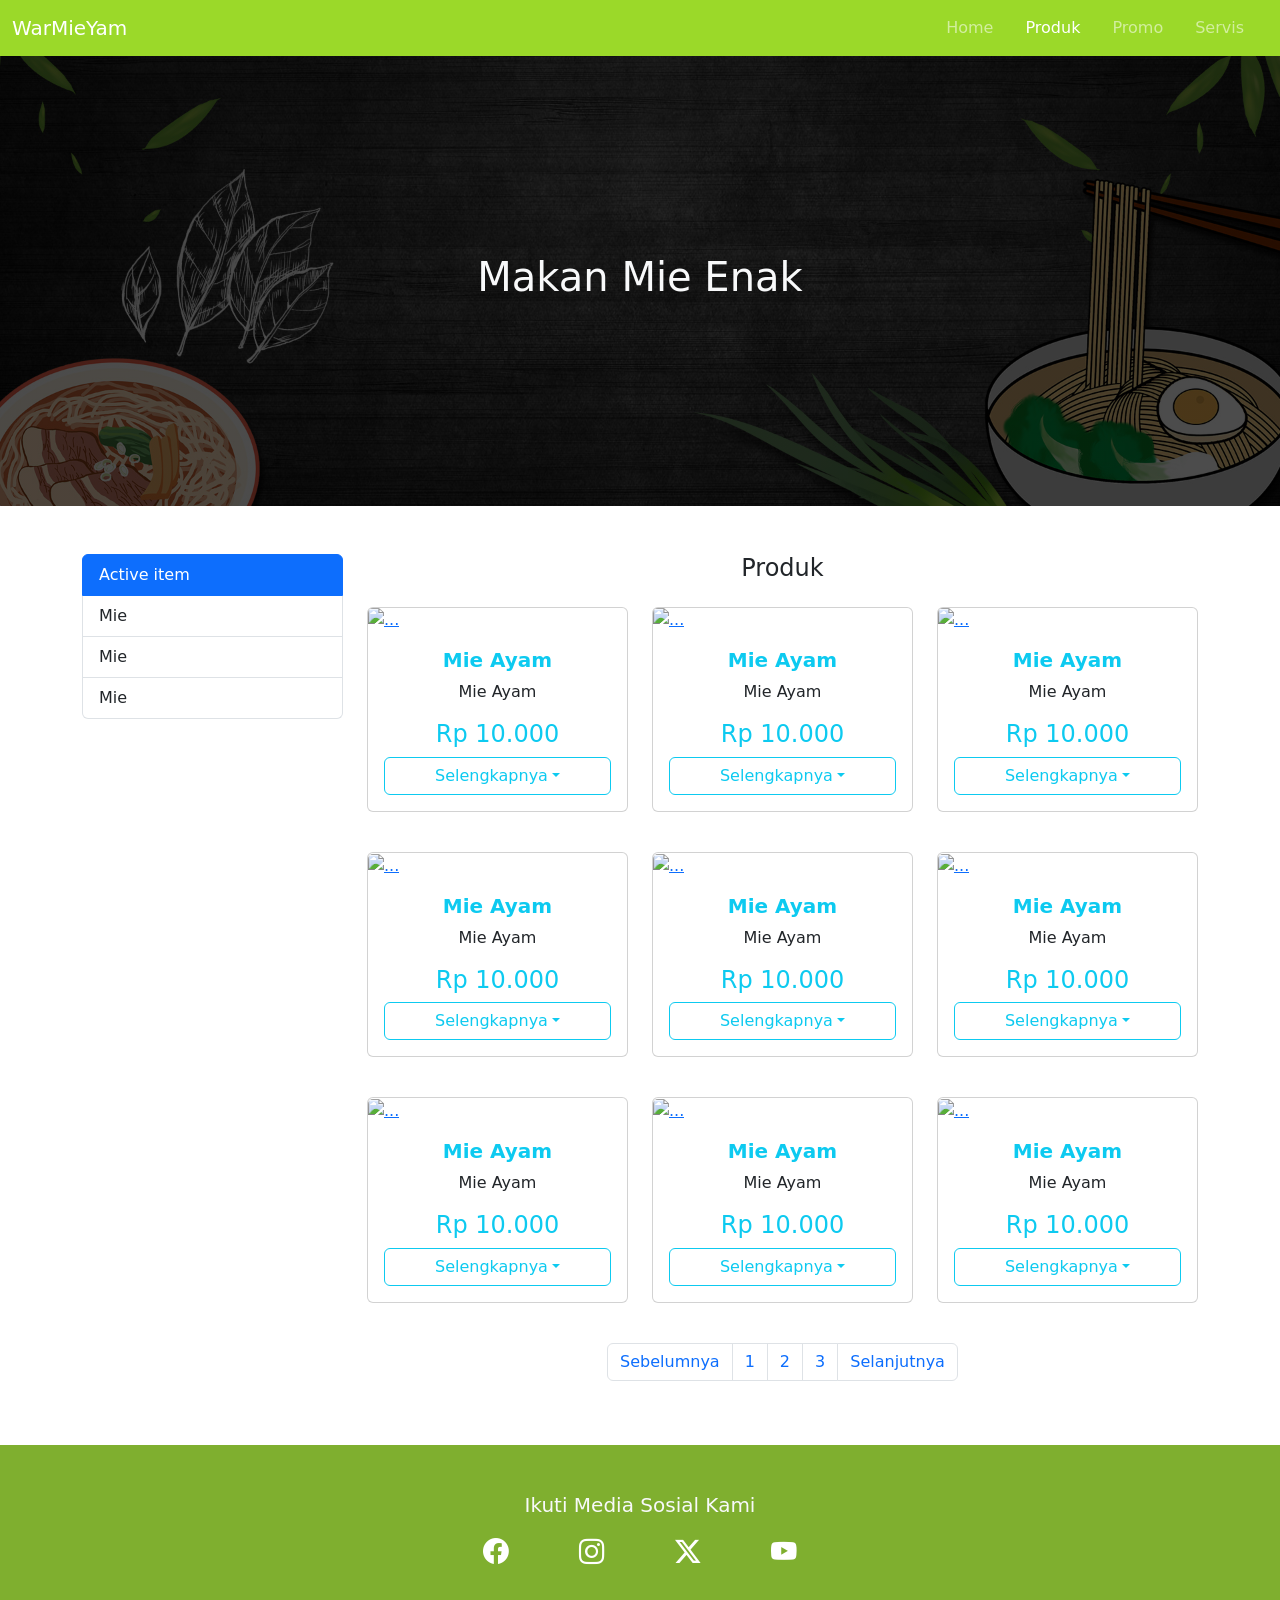
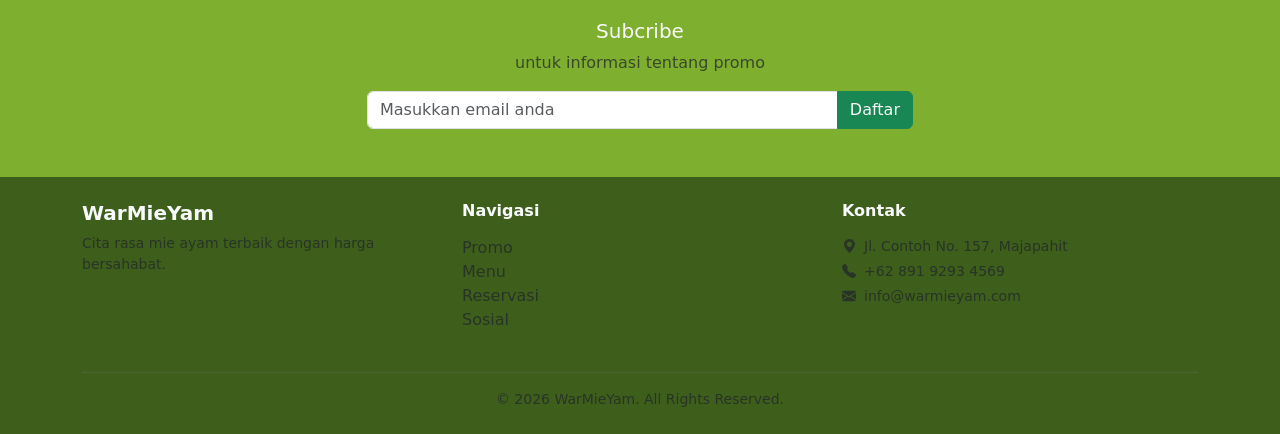
==== produk.html @ fe0b03be "Add files via upload" ====
<!doctype html>
<html lang="en">

<head>
  <meta charset="utf-8">
  <meta name="viewport" content="width=device-width, initial-scale=1">
  <title>WarMieYam</title>
  <link href="https://cdn.jsdelivr.net/npm/bootstrap@5.3.8/dist/css/bootstrap.min.css" rel="stylesheet"
    integrity="sha384-sRIl4kxILFvY47J16cr9ZwB07vP4J8+LH7qKQnuqkuIAvNWLzeN8tE5YBujZqJLB" crossorigin="anonymous">
  <link rel="stylesheet" type="text/css" href="bann.css">
  <link rel="stylesheet" href="https://cdn.jsdelivr.net/npm/bootstrap-icons@1.13.1/font/bootstrap-icons.min.css">
</head>

<body>


<!--Nav Bar-->
  <nav class="navbar navbar-expand-lg" style="background-color: hwb(81 16% 15%)
    ;" data-bs-theme="dark">
    <div class="container-fluid">
      <button class="navbar-toggler" type="button" data-bs-toggle="collapse" data-bs-target="#navbarNavDropdown"
        aria-controls="navbarNavDropdown" aria-expanded="false" aria-label="Toggle navigation">
        <span class="navbar-toggler-icon"></span>
      </button>
      <div class="collapse navbar-collapse" id="navbarNav">
        <a class="navbar-brand me-auto" href="#">WarMieYam</a>
        <ul class="navbar-nav">
          <li class="nav-item me-3">
            <a class="nav-link" href="index.html">Home</a>
          </li>
          <li class="nav-item me-3">
            <a class="nav-link active" aria-current="page" href="#">Produk</a>
          </li>
          <li class="nav-item me-3">
            <a class="nav-link" href="#">Promo</a>
          </li>
          <li class="nav-item me-3">
            <a class="nav-link" href="#">Servis</a>
          </li>
        </ul>
      </div>
    </div>
  </nav>
  <!--Nav bar-->

  <!--Banner-->
  <div class="container-fluid prod-banner align-items-center d-flex justify-content-center">
    <div class="container">
      <h1 class="text-light text-center md-2">Makan Mie Enak</h1>
      <div class="col-md-8 offset-md-2">
      </div>
    </div>
  </div>
  <!--Banner-->

  <!--Katalog-->
  <div class="container-fluid py-5">
    <div class="container">
      <div class="row">
        <!--Kategori-->
        <div class="col-md-4 col-lg-3 mb-5">
          <ul class="list-group">
            <li class="list-group-item active">Active item</li>
            <li class="list-group-item">Mie</li>
            <li class="list-group-item">Mie</li>
            <li class="list-group-item">Mie</li>
          </ul>
        </div>
        <!--Kategori-->

        <!--Menu manak-->
        <div class="col-md-8 col-lg-9">
          <h4 class="text-center mb-4">Produk</h4>
          <div class="row g-4">

            <!--Katalog-->
            <div class="col-sm-6 col-lg-4 mb-3">
              <div class="card">
                <a href="https://o-cdf.oramiland.com/unsafe/cnc-magazine.oramiland.com/parenting/original_images/resep_mie_ayam_rumahan_praktis_dan_enak_2.jpg"
                  data-lightbox="Mie Ayam" data-title="Mie Ayam">
                  <img src="https://o-cdf.oramiland.com/unsafe/cnc-magazine.oramiland.com/parenting/original_images/resep_mie_ayam_rumahan_praktis_dan_enak_2.jpg" class="card-img-top"
                    alt="...">
                </a>
                <div class="card-body">
                  <h5 class="card-title text-center text-info"><strong>Mie Ayam</strong></h5>
                  <p class="card-text text-center">Mie Ayam</p>
                  <h4 class="text-center text-info">Rp 10.000</h4>

                  <div class="dropdown text-center">
                    <button class="btn btn-outline-info dropdown-toggle w-100" type="button" data-bs-toggle="dropdown"
                      aria-expanded="false">
                      Selengkapnya</button>
                    <ul class="dropdown-menu">
                      <li>
                        <a class="dropdown-item" href="#detail.html">Lihat</a>
                      </li>
                      <li>
                        <a class="dropdown-item" href="#">Beli</a>
                      </li>
                    </ul>
                  </div>
                </div>
              </div>
            </div>

            <div class="col-sm-6 col-lg-4 mb-3">
              <div class="card">
                <a href="https://o-cdf.oramiland.com/unsafe/cnc-magazine.oramiland.com/parenting/original_images/resep_mie_ayam_rumahan_praktis_dan_enak_2.jpg"
                  data-lightbox="Mie Ayam" data-title="Mie Ayam">
                  <img src="https://o-cdf.oramiland.com/unsafe/cnc-magazine.oramiland.com/parenting/original_images/resep_mie_ayam_rumahan_praktis_dan_enak_2.jpg" class="card-img-top"
                    alt="...">
                </a>
                <div class="card-body">
                  <h5 class="card-title text-center text-info"><strong>Mie Ayam</strong></h5>
                  <p class="card-text text-center">Mie Ayam</p>
                  <h4 class="text-center text-info">Rp 10.000</h4>

                  <div class="dropdown text-center">
                    <button class="btn btn-outline-info dropdown-toggle w-100" type="button" data-bs-toggle="dropdown"
                      aria-expanded="false">
                      Selengkapnya</button>
                    <ul class="dropdown-menu">
                      <li>
                        <a class="dropdown-item" href="#detail.html">Lihat</a>
                      </li>
                      <li>
                        <a class="dropdown-item" href="#">Beli</a>
                      </li>
                    </ul>
                  </div>
                </div>
              </div>
            </div>

            <div class="col-sm-6 col-lg-4 mb-3">
              <div class="card">
                <a href="https://o-cdf.oramiland.com/unsafe/cnc-magazine.oramiland.com/parenting/original_images/resep_mie_ayam_rumahan_praktis_dan_enak_2.jpg"
                  data-lightbox="Mie Ayam" data-title="Mie Ayam">
                  <img src="https://o-cdf.oramiland.com/unsafe/cnc-magazine.oramiland.com/parenting/original_images/resep_mie_ayam_rumahan_praktis_dan_enak_2.jpg" class="card-img-top"
                    alt="...">
                </a>
                <div class="card-body">
                  <h5 class="card-title text-center text-info"><strong>Mie Ayam</strong></h5>
                  <p class="card-text text-center">Mie Ayam</p>
                  <h4 class="text-center text-info">Rp 10.000</h4>

                  <div class="dropdown text-center">
                    <button class="btn btn-outline-info dropdown-toggle w-100" type="button" data-bs-toggle="dropdown"
                      aria-expanded="false">
                      Selengkapnya</button>
                    <ul class="dropdown-menu">
                      <li>
                        <a class="dropdown-item" href="#detail.html">Lihat</a>
                      </li>
                      <li>
                        <a class="dropdown-item" href="#">Beli</a>
                      </li>
                    </ul>
                  </div>
                </div>
              </div>
            </div>

            <div class="col-sm-6 col-lg-4 mb-3">
              <div class="card">
                <a href="https://o-cdf.oramiland.com/unsafe/cnc-magazine.oramiland.com/parenting/original_images/resep_mie_ayam_rumahan_praktis_dan_enak_2.jpg"
                  data-lightbox="Mie Ayam" data-title="Mie Ayam">
                  <img src="https://o-cdf.oramiland.com/unsafe/cnc-magazine.oramiland.com/parenting/original_images/resep_mie_ayam_rumahan_praktis_dan_enak_2.jpg" class="card-img-top"
                    alt="...">
                </a>
                <div class="card-body">
                  <h5 class="card-title text-center text-info"><strong>Mie Ayam</strong></h5>
                  <p class="card-text text-center">Mie Ayam</p>
                  <h4 class="text-center text-info">Rp 10.000</h4>

                  <div class="dropdown text-center">
                    <button class="btn btn-outline-info dropdown-toggle w-100" type="button" data-bs-toggle="dropdown"
                      aria-expanded="false">
                      Selengkapnya</button>
                    <ul class="dropdown-menu">
                      <li>
                        <a class="dropdown-item" href="#detail.html">Lihat</a>
                      </li>
                      <li>
                        <a class="dropdown-item" href="#">Beli</a>
                      </li>
                    </ul>
                  </div>
                </div>
              </div>
            </div>

            <div class="col-sm-6 col-lg-4 mb-3">
              <div class="card">
                <a href="https://o-cdf.oramiland.com/unsafe/cnc-magazine.oramiland.com/parenting/original_images/resep_mie_ayam_rumahan_praktis_dan_enak_2.jpg"
                  data-lightbox="Mie Ayam" data-title="Mie Ayam">
                  <img src="https://o-cdf.oramiland.com/unsafe/cnc-magazine.oramiland.com/parenting/original_images/resep_mie_ayam_rumahan_praktis_dan_enak_2.jpg" class="card-img-top"
                    alt="...">
                </a>
                <div class="card-body">
                  <h5 class="card-title text-center text-info"><strong>Mie Ayam</strong></h5>
                  <p class="card-text text-center">Mie Ayam</p>
                  <h4 class="text-center text-info">Rp 10.000</h4>

                  <div class="dropdown text-center">
                    <button class="btn btn-outline-info dropdown-toggle w-100" type="button" data-bs-toggle="dropdown"
                      aria-expanded="false">
                      Selengkapnya</button>
                    <ul class="dropdown-menu">
                      <li>
                        <a class="dropdown-item" href="#detail.html">Lihat</a>
                      </li>
                      <li>
                        <a class="dropdown-item" href="#">Beli</a>
                      </li>
                    </ul>
                  </div>
                </div>
              </div>
            </div>

            <div class="col-sm-6 col-lg-4 mb-3">
              <div class="card">
                <a href="https://o-cdf.oramiland.com/unsafe/cnc-magazine.oramiland.com/parenting/original_images/resep_mie_ayam_rumahan_praktis_dan_enak_2.jpg"
                  data-lightbox="Mie Ayam" data-title="Mie Ayam">
                  <img src="https://o-cdf.oramiland.com/unsafe/cnc-magazine.oramiland.com/parenting/original_images/resep_mie_ayam_rumahan_praktis_dan_enak_2.jpg" class="card-img-top"
                    alt="...">
                </a>
                <div class="card-body">
                  <h5 class="card-title text-center text-info"><strong>Mie Ayam</strong></h5>
                  <p class="card-text text-center">Mie Ayam</p>
                  <h4 class="text-center text-info">Rp 10.000</h4>

                  <div class="dropdown text-center">
                    <button class="btn btn-outline-info dropdown-toggle w-100" type="button" data-bs-toggle="dropdown"
                      aria-expanded="false">
                      Selengkapnya</button>
                    <ul class="dropdown-menu">
                      <li>
                        <a class="dropdown-item" href="#detail.html">Lihat</a>
                      </li>
                      <li>
                        <a class="dropdown-item" href="#">Beli</a>
                      </li>
                    </ul>
                  </div>
                </div>
              </div>
            </div>

            <div class="col-sm-6 col-lg-4 mb-3">
              <div class="card">
                <a href="https://o-cdf.oramiland.com/unsafe/cnc-magazine.oramiland.com/parenting/original_images/resep_mie_ayam_rumahan_praktis_dan_enak_2.jpg"
                  data-lightbox="Mie Ayam" data-title="Mie Ayam">
                  <img src="https://o-cdf.oramiland.com/unsafe/cnc-magazine.oramiland.com/parenting/original_images/resep_mie_ayam_rumahan_praktis_dan_enak_2.jpg" class="card-img-top"
                    alt="...">
                </a>
                <div class="card-body">
                  <h5 class="card-title text-center text-info"><strong>Mie Ayam</strong></h5>
                  <p class="card-text text-center">Mie Ayam</p>
                  <h4 class="text-center text-info">Rp 10.000</h4>

                  <div class="dropdown text-center">
                    <button class="btn btn-outline-info dropdown-toggle w-100" type="button" data-bs-toggle="dropdown"
                      aria-expanded="false">
                      Selengkapnya</button>
                    <ul class="dropdown-menu">
                      <li>
                        <a class="dropdown-item" href="#detail.html">Lihat</a>
                      </li>
                      <li>
                        <a class="dropdown-item" href="#">Beli</a>
                      </li>
                    </ul>
                  </div>
                </div>
              </div>
            </div>

            <div class="col-sm-6 col-lg-4 mb-3">
              <div class="card">
                <a href="https://o-cdf.oramiland.com/unsafe/cnc-magazine.oramiland.com/parenting/original_images/resep_mie_ayam_rumahan_praktis_dan_enak_2.jpg"
                  data-lightbox="Mie Ayam" data-title="Mie Ayam">
                  <img src="https://o-cdf.oramiland.com/unsafe/cnc-magazine.oramiland.com/parenting/original_images/resep_mie_ayam_rumahan_praktis_dan_enak_2.jpg" class="card-img-top"
                    alt="...">
                </a>
                <div class="card-body">
                  <h5 class="card-title text-center text-info"><strong>Mie Ayam</strong></h5>
                  <p class="card-text text-center">Mie Ayam</p>
                  <h4 class="text-center text-info">Rp 10.000</h4>

                  <div class="dropdown text-center">
                    <button class="btn btn-outline-info dropdown-toggle w-100" type="button" data-bs-toggle="dropdown"
                      aria-expanded="false">
                      Selengkapnya</button>
                    <ul class="dropdown-menu">
                      <li>
                        <a class="dropdown-item" href="#detail.html">Lihat</a>
                      </li>
                      <li>
                        <a class="dropdown-item" href="#">Beli</a>
                      </li>
                    </ul>
                  </div>
                </div>
              </div>
            </div>

            <div class="col-sm-6 col-lg-4 mb-3">
              <div class="card">
                <a href="https://o-cdf.oramiland.com/unsafe/cnc-magazine.oramiland.com/parenting/original_images/resep_mie_ayam_rumahan_praktis_dan_enak_2.jpg"
                  data-lightbox="Mie Ayam" data-title="Mie Ayam">
                  <img src="https://o-cdf.oramiland.com/unsafe/cnc-magazine.oramiland.com/parenting/original_images/resep_mie_ayam_rumahan_praktis_dan_enak_2.jpg" class="card-img-top"
                    alt="...">
                </a>
                <div class="card-body">
                  <h5 class="card-title text-center text-info"><strong>Mie Ayam</strong></h5>
                  <p class="card-text text-center">Mie Ayam</p>
                  <h4 class="text-center text-info">Rp 10.000</h4>

                  <div class="dropdown text-center">
                    <button class="btn btn-outline-info dropdown-toggle w-100" type="button" data-bs-toggle="dropdown"
                      aria-expanded="false">
                      Selengkapnya</button>
                    <ul class="dropdown-menu">
                      <li>
                        <a class="dropdown-item" href="#detail.html">Lihat</a>
                      </li>
                      <li>
                        <a class="dropdown-item" href="#">Beli</a>
                      </li>
                    </ul>
                  </div>
                </div>
              </div>
            </div>

          </div>


          <!--Katalog-->

          <!-- pagination -->
          <nav>
            <ul class="pagination text-center justify-content-center mt-4">
              <li class="page-item">
                <a href="#" class="page-link">Sebelumnya</a>
              </li>
              <li class="page-item"><a href="#" class="page-link">1</a></li>
              <li class="page-item"><a href="#" class="page-link">2</a></li>
              <li class="page-item"><a href="#" class="page-link">3</a></li>
              <li class="page-item">
                <a href="#" class="page-link">Selanjutnya</a>
              </li>
            </ul>
          </nav>

        </div>
        <!--Menu manak-->
      </div>
    </div>
  </div>
  <!--Katalog-->

  <!--Subcribe-->
  <div class="container-fluid py-5 footer" style="background-color:#7FAF2F;">
    <div class="container">
      <h5 class="text-center text-light mb-3">Ikuti Media Sosial Kami</h5>

      <div class="d-flex justify-content-center mb-5" style="gap: 70px;">
        <a href="#" class="social-icon">
          <i class="bi bi-facebook"></i>
        </a>
        <a href="#" class="social-icon">
          <i class="bi bi-instagram"></i>
        </a>
        <a href="#" class="social-icon">
          <i class="bi bi-twitter-x"></i>
        </a>
        <a href="#" class="social-icon">
          <i class="bi bi-youtube"></i>
        </a>
      </div>

      <h5 class="text-center text-light">Subcribe</h5>
      <p class="text-center text-muted mb-3">untuk informasi tentang promo</p>

      <div class="row justify-content-center">
        <div class="col-md-6">
          <div class="input-group">
            <input type="email" class="form-control" placeholder="Masukkan email anda">
            <button class="btn btn-success text-light">Daftar</button>
          </div>
        </div>
      </div>
    </div>
  </div>
  <!--Subcribe-->

  <!--kaki-->
  <footer class="text-light py-4" style="background-color: #3E5F1C;">
    <div class="container">

      <div class="row text-center text-md-start">

        <div class="col-md-4 mb-3 mb-md-0">
          <h5 class="fw-bolder">WarMieYam</h5>
          <p class="text-muted small">Cita rasa mie ayam terbaik dengan harga bersahabat.</p>
        </div>

        <div class="col-md-4 mb-3 mb-md-0">
          <h6 class="fw-bold mb-3">Navigasi</h6>
          <ul class="list-unstyled">
            <li><a class="text-muted text-decoration-none" href="#">Promo</a></li>
            <li><a class="text-muted text-decoration-none" href="#">Menu</a></li>
            <li><a class="text-muted text-decoration-none" href="#">Reservasi</a></li>
            <li><a class="text-muted text-decoration-none" href="#">Sosial</a></li>
          </ul>
        </div>

        <div class="col-md-4">
          <h6 class="fw-bold mb-3">Kontak</h6>
          <ul class="list-unstyled text-muted small">
            <li class="mb-1"><i class="bi bi-geo-alt-fill me-2"></i>Jl. Contoh No. 157, Majapahit</li>
            <li class="mb-1"><i class="bi bi-telephone-fill me-2"></i>+62 891 9293 4569</li>
            <li><i class="bi bi-envelope-fill me-2"></i>info@warmieyam.com</li>
          </ul>
        </div>
      </div>

      <hr class="border-secondary mt-4 mb-3">
      <p class="text-center text-muted small mb-0">
        &copy; 2026 WarMieYam. All Rights Reserved.
      </p>

    </div>
  </footer>
  <!--kaki-->

  <script src="https://cdn.jsdelivr.net/npm/bootstrap@5.3.8/dist/js/bootstrap.bundle.min.js"
    integrity="sha384-FKyoEForCGlyvwx9Hj09JcYn3nv7wiPVlz7YYwJrWVcXK/BmnVDxM+D2scQbITxI"
    crossorigin="anonymous"></script>
</body>


</html>
---- bann.css ----
.banner {
    height: 100vh;
    background: linear-gradient(rgba(0,0,0,0.4), rgba(0,0,0,0.4)), url(noodle\ top\ view\ minimalist\ woodgrain_1040726.jpg);
    background-size: cover;
    background-position: center;
}

.icon-layan {
    width: 90px;
    height: 90px;
    border: solid #fff 3px;
    border-radius: 50%;
    color: #ffff;
}

.hovered-card {
    transition: .3s;
}

.hovered-card:hover {
    transform: scale(1.07);
}

.testimony {
    background-color: #4F6F1F !important;
}

.testimony-card {
    background: rgba(255, 255, 255, 0.07) !important;
    border: 1px solid rgba(255, 255, 255, 0.15) !important;
    border-radius: 16px;
    padding: 28px;
    transition: .3s;
    height: 100%;
}

.testimony-card:hover {
    transform: translateY(-6px);
    background: rgba(255, 255, 255, 0.13);
    border-color: rgba(255, 255, 255, 0.3);
}

.testimony-card.quote-icon {
    font-size: 2rem;
    color: rgba(255, 255, 255, 0.3);
    line-height: 1;
    margin-bottom: 10px;
}

.testimony-card h5 {
    font-size: 1rem;
    font-weight: 700;
    color: #fff;
    margin-bottom: 4px;
}

.testimony-card .author {
    font-size: 0.8rem;
    color: rgba(255, 255, 255, 0.534);
    margin-bottom: 12px;
}

.testimony-card p {
    font-size: 0.88rem;
    color:rgba(255, 255, 255, 0.8);
    line-height: 1.6;
    margin-bottom: 0;
}

.testimony-card .stars {
    color: #FFC107;
    font-size: 0.85rem;
    margin-bottom: 12px;
}

.footer {
    background-color: #38335c;
}

.footer .social-icon {
    font-size: 1.6rem;
    color: #fff;
    transition: .3s;
}

.footer .social-icon:hover {
    color: #41ff7a;
}

.prod-banner{
    height: 50vh;
    background: linear-gradient(rgba(0,0,0,0.7), rgba(0,0,0,0.7)), url(noodle\ top\ view\ minimalist\ woodgrain_1040726.jpg);
    background-size: cover;
    background-position: center;
}
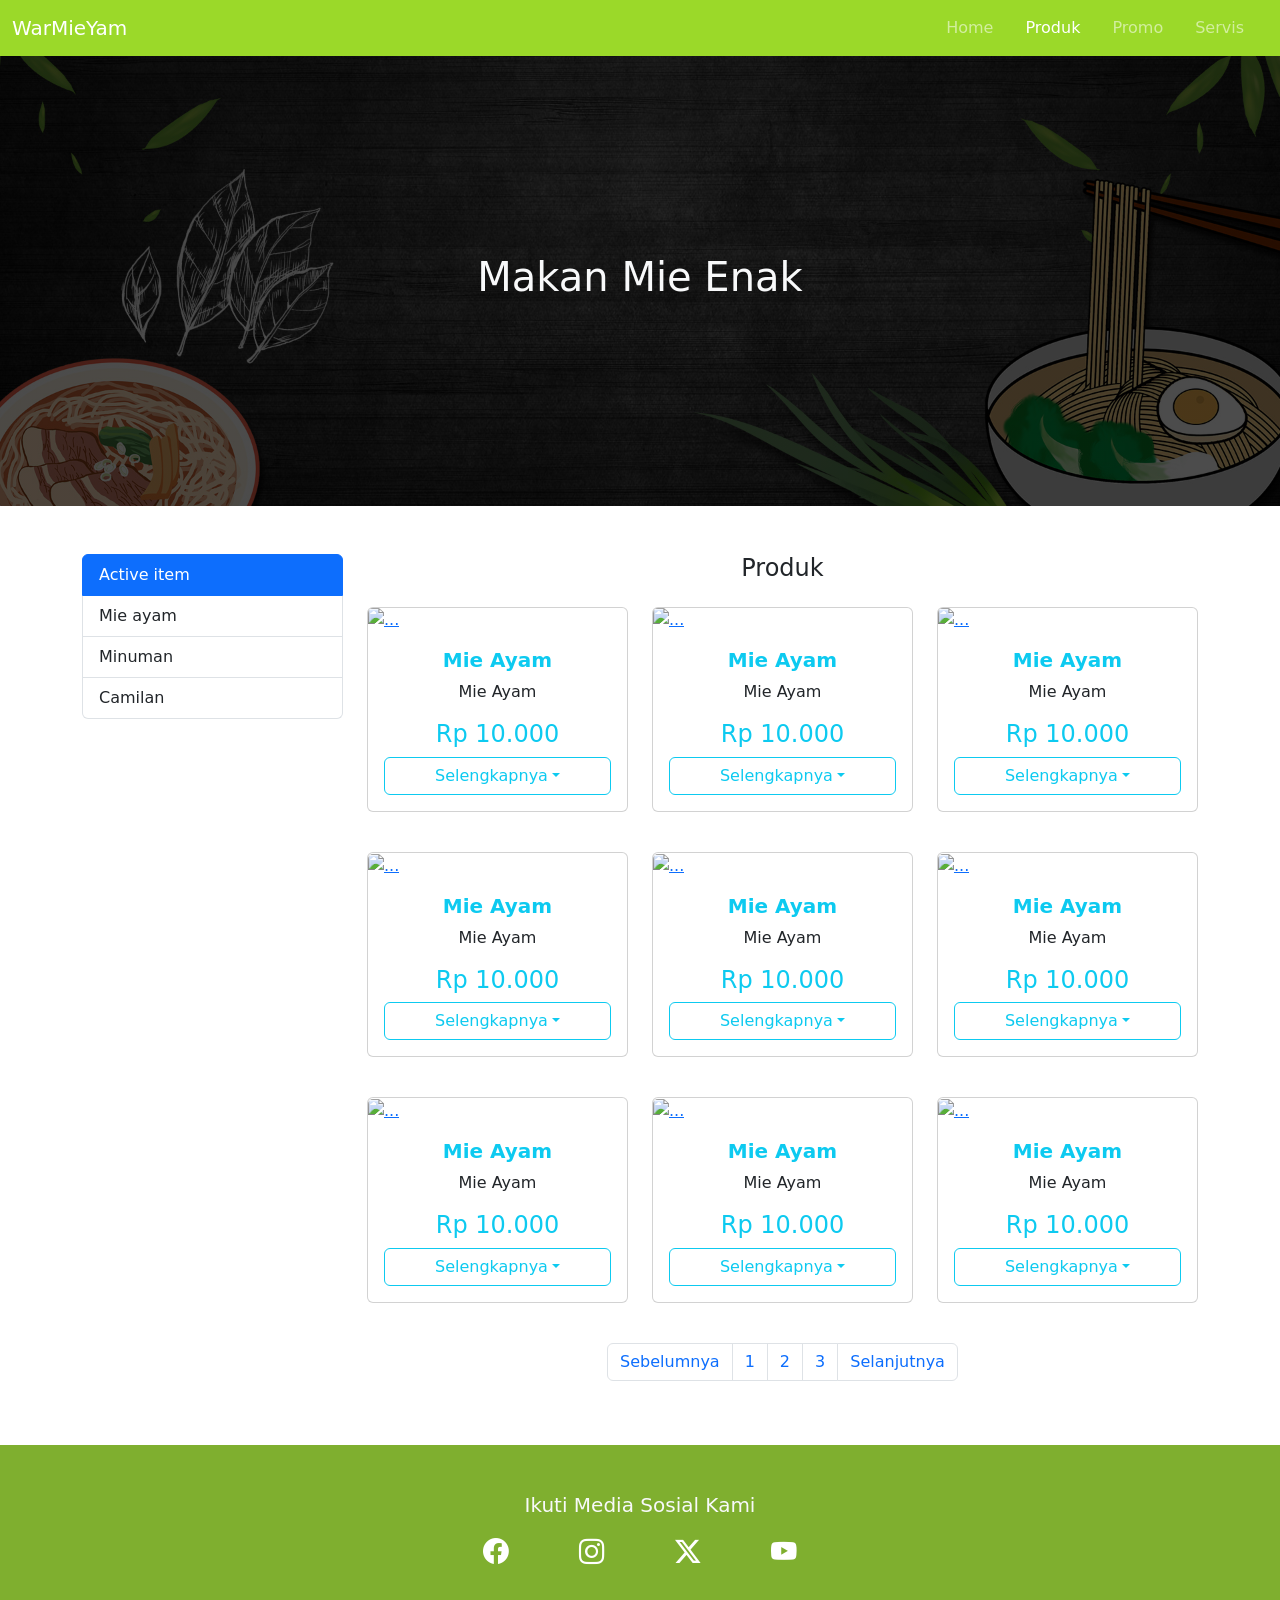
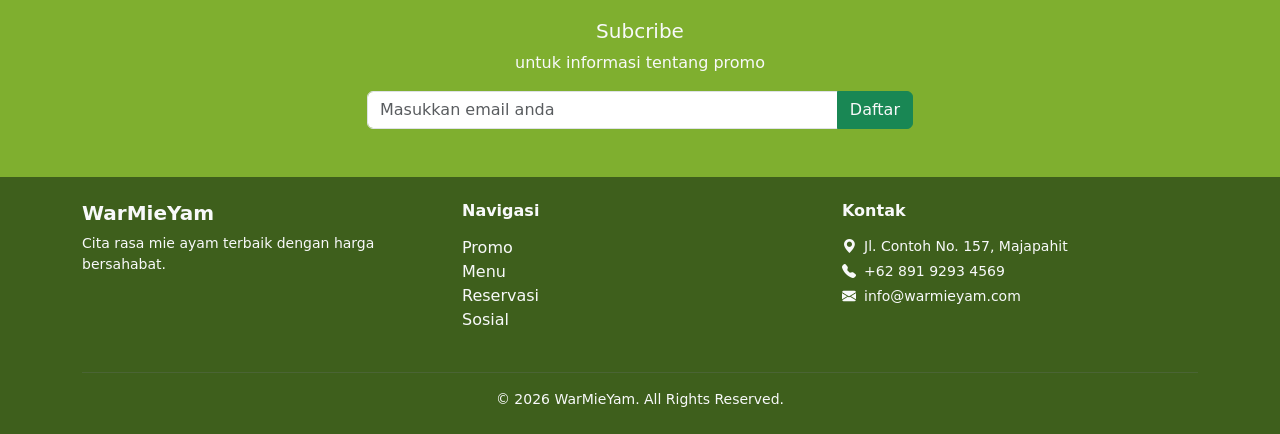
==== commit f05d0a9f: "Add files via upload" ====
--- a/produk.html
+++ b/produk.html
@@ -9,6 +9,8 @@
     integrity="sha384-sRIl4kxILFvY47J16cr9ZwB07vP4J8+LH7qKQnuqkuIAvNWLzeN8tE5YBujZqJLB" crossorigin="anonymous">
   <link rel="stylesheet" type="text/css" href="bann.css">
   <link rel="stylesheet" href="https://cdn.jsdelivr.net/npm/bootstrap-icons@1.13.1/font/bootstrap-icons.min.css">
+  <link href="https://cdn.jsdelivr.net/npm/lightbox2@2.11.4/dist/css/lightbox.min.css" rel="stylesheet">
+ <script src="https://cdn.jsdelivr.net/npm/lightbox2@2.11.4/dist/js/lightbox-plus-jquery.min.js"></script>
 </head>
 
 <body>
@@ -61,9 +63,9 @@
         <div class="col-md-4 col-lg-3 mb-5">
           <ul class="list-group">
             <li class="list-group-item active">Active item</li>
-            <li class="list-group-item">Mie</li>
-            <li class="list-group-item">Mie</li>
-            <li class="list-group-item">Mie</li>
+            <li class="list-group-item">Mie ayam</li>
+            <li class="list-group-item">Minuman</li>
+            <li class="list-group-item">Camilan</li>
           </ul>
         </div>
         <!--Kategori-->
@@ -383,7 +385,7 @@
       </div>
 
       <h5 class="text-center text-light">Subcribe</h5>
-      <p class="text-center text-muted mb-3">untuk informasi tentang promo</p>
+      <p class="text-center text-light mb-3">untuk informasi tentang promo</p>
 
       <div class="row justify-content-center">
         <div class="col-md-6">
@@ -405,22 +407,22 @@
 
         <div class="col-md-4 mb-3 mb-md-0">
           <h5 class="fw-bolder">WarMieYam</h5>
-          <p class="text-muted small">Cita rasa mie ayam terbaik dengan harga bersahabat.</p>
+          <p class="text-light small">Cita rasa mie ayam terbaik dengan harga bersahabat.</p>
         </div>
 
         <div class="col-md-4 mb-3 mb-md-0">
           <h6 class="fw-bold mb-3">Navigasi</h6>
           <ul class="list-unstyled">
-            <li><a class="text-muted text-decoration-none" href="#">Promo</a></li>
-            <li><a class="text-muted text-decoration-none" href="#">Menu</a></li>
-            <li><a class="text-muted text-decoration-none" href="#">Reservasi</a></li>
-            <li><a class="text-muted text-decoration-none" href="#">Sosial</a></li>
+            <li><a class="text-light text-decoration-none" href="#">Promo</a></li>
+            <li><a class="text-light text-decoration-none" href="#">Menu</a></li>
+            <li><a class="text-light text-decoration-none" href="#">Reservasi</a></li>
+            <li><a class="text-light text-decoration-none" href="#">Sosial</a></li>
           </ul>
         </div>
 
         <div class="col-md-4">
           <h6 class="fw-bold mb-3">Kontak</h6>
-          <ul class="list-unstyled text-muted small">
+          <ul class="list-unstyled text-light small">
             <li class="mb-1"><i class="bi bi-geo-alt-fill me-2"></i>Jl. Contoh No. 157, Majapahit</li>
             <li class="mb-1"><i class="bi bi-telephone-fill me-2"></i>+62 891 9293 4569</li>
             <li><i class="bi bi-envelope-fill me-2"></i>info@warmieyam.com</li>
@@ -429,7 +431,7 @@
       </div>
 
       <hr class="border-secondary mt-4 mb-3">
-      <p class="text-center text-muted small mb-0">
+      <p class="text-center text-light small mb-0">
         &copy; 2026 WarMieYam. All Rights Reserved.
       </p>
 
@@ -444,3 +446,4 @@
 
 
 </html>
+
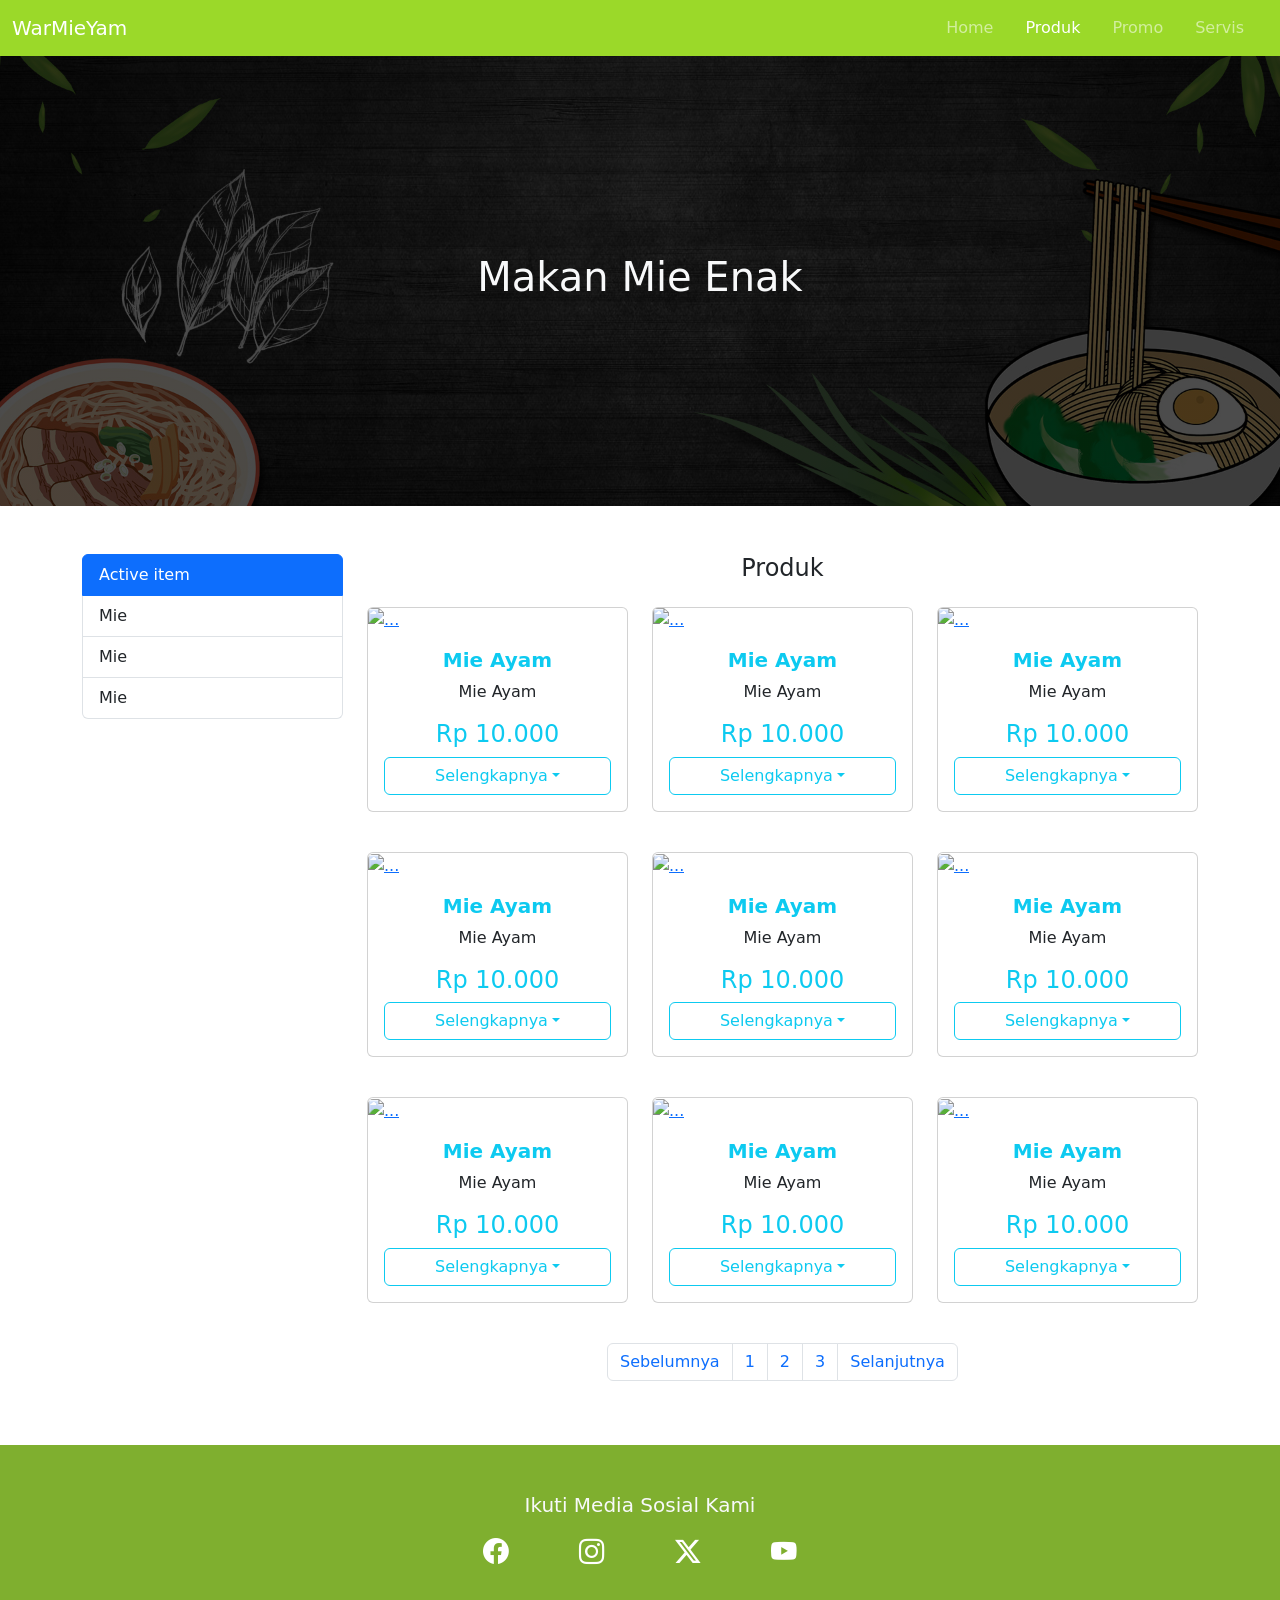
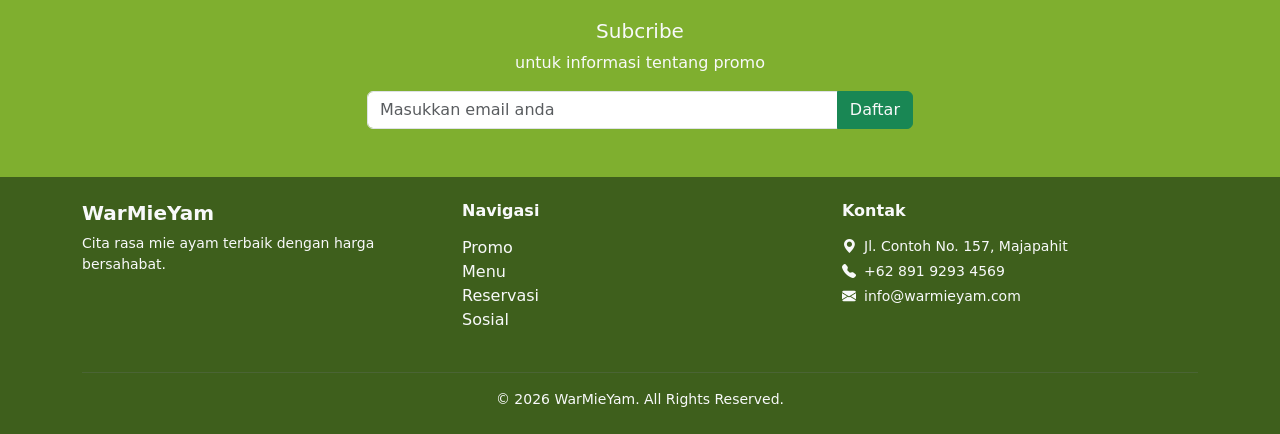
==== commit ae537d50: "Add files via upload" ====
--- a/produk.html
+++ b/produk.html
@@ -9,8 +9,6 @@
     integrity="sha384-sRIl4kxILFvY47J16cr9ZwB07vP4J8+LH7qKQnuqkuIAvNWLzeN8tE5YBujZqJLB" crossorigin="anonymous">
   <link rel="stylesheet" type="text/css" href="bann.css">
   <link rel="stylesheet" href="https://cdn.jsdelivr.net/npm/bootstrap-icons@1.13.1/font/bootstrap-icons.min.css">
-  <link href="https://cdn.jsdelivr.net/npm/lightbox2@2.11.4/dist/css/lightbox.min.css" rel="stylesheet">
- <script src="https://cdn.jsdelivr.net/npm/lightbox2@2.11.4/dist/js/lightbox-plus-jquery.min.js"></script>
 </head>
 
 <body>
@@ -63,9 +61,9 @@
         <div class="col-md-4 col-lg-3 mb-5">
           <ul class="list-group">
             <li class="list-group-item active">Active item</li>
-            <li class="list-group-item">Mie ayam</li>
-            <li class="list-group-item">Minuman</li>
-            <li class="list-group-item">Camilan</li>
+            <li class="list-group-item">Mie</li>
+            <li class="list-group-item">Mie</li>
+            <li class="list-group-item">Mie</li>
           </ul>
         </div>
         <!--Kategori-->
@@ -444,6 +442,5 @@
     crossorigin="anonymous"></script>
 </body>
 
-
 </html>
 
--- a/bann.css
+++ b/bann.css
@@ -93,3 +93,72 @@
     background-size: cover;
     background-position: center;
 }
+
+.promo-section {
+    animation: fadeSlideIn 0.4s ease both;
+}
+
+@keyframes fadeSlideIn {
+    from {
+        opacity: 0;
+        transform: translateY(20px);
+    }
+
+    to {
+        opacity: 1;
+        transform: translateY(0);
+    }
+}
+
+.promo-section.hovered-card {
+    opacity: 0;
+    animation: fadeSlideIn 0.4s ease forwards;
+}
+
+.promo-section.hovered-card:nth-child(1) {
+    animation-delay: 0.05s;
+}
+
+.promo-section .hovered-card:nth-child(2) {
+    animation-delay: 0.1s;
+}
+
+.promo-section .hovered-card:nth-child(3) {
+    animation-delay: 0.15s;
+}
+
+.promo-section .hovered-card:nth-child(4) {
+    animation-delay: 0.2s;
+}
+
+.promo-section.hovered-card:nth-child(5) {
+    animation-delay: 0.25s;
+}
+
+.promo-section.hovered-card:nth-child(6) {
+    animation-delay: 0.3s;
+}
+
+.promo-section .hovered-card:nth-child(7) {
+    animation-delay: 0.35s;
+}
+
+.promo-section .hovered-card:nth-child(8) {
+    animation-delay: 0.45;
+}
+
+.filter-btn {
+    transition:
+        background-color 0.25s ease,
+        color 0.25s ease,
+        transform 0.15s ease,
+        box-shadow 0.25s ease;
+}
+
+.filter-btn:active {
+    transform: scale(0.95);
+}
+
+.filter-btn.active {
+    box-shadow: 0 4px 14px rgba(7, 164, 255, 0.45);
+}
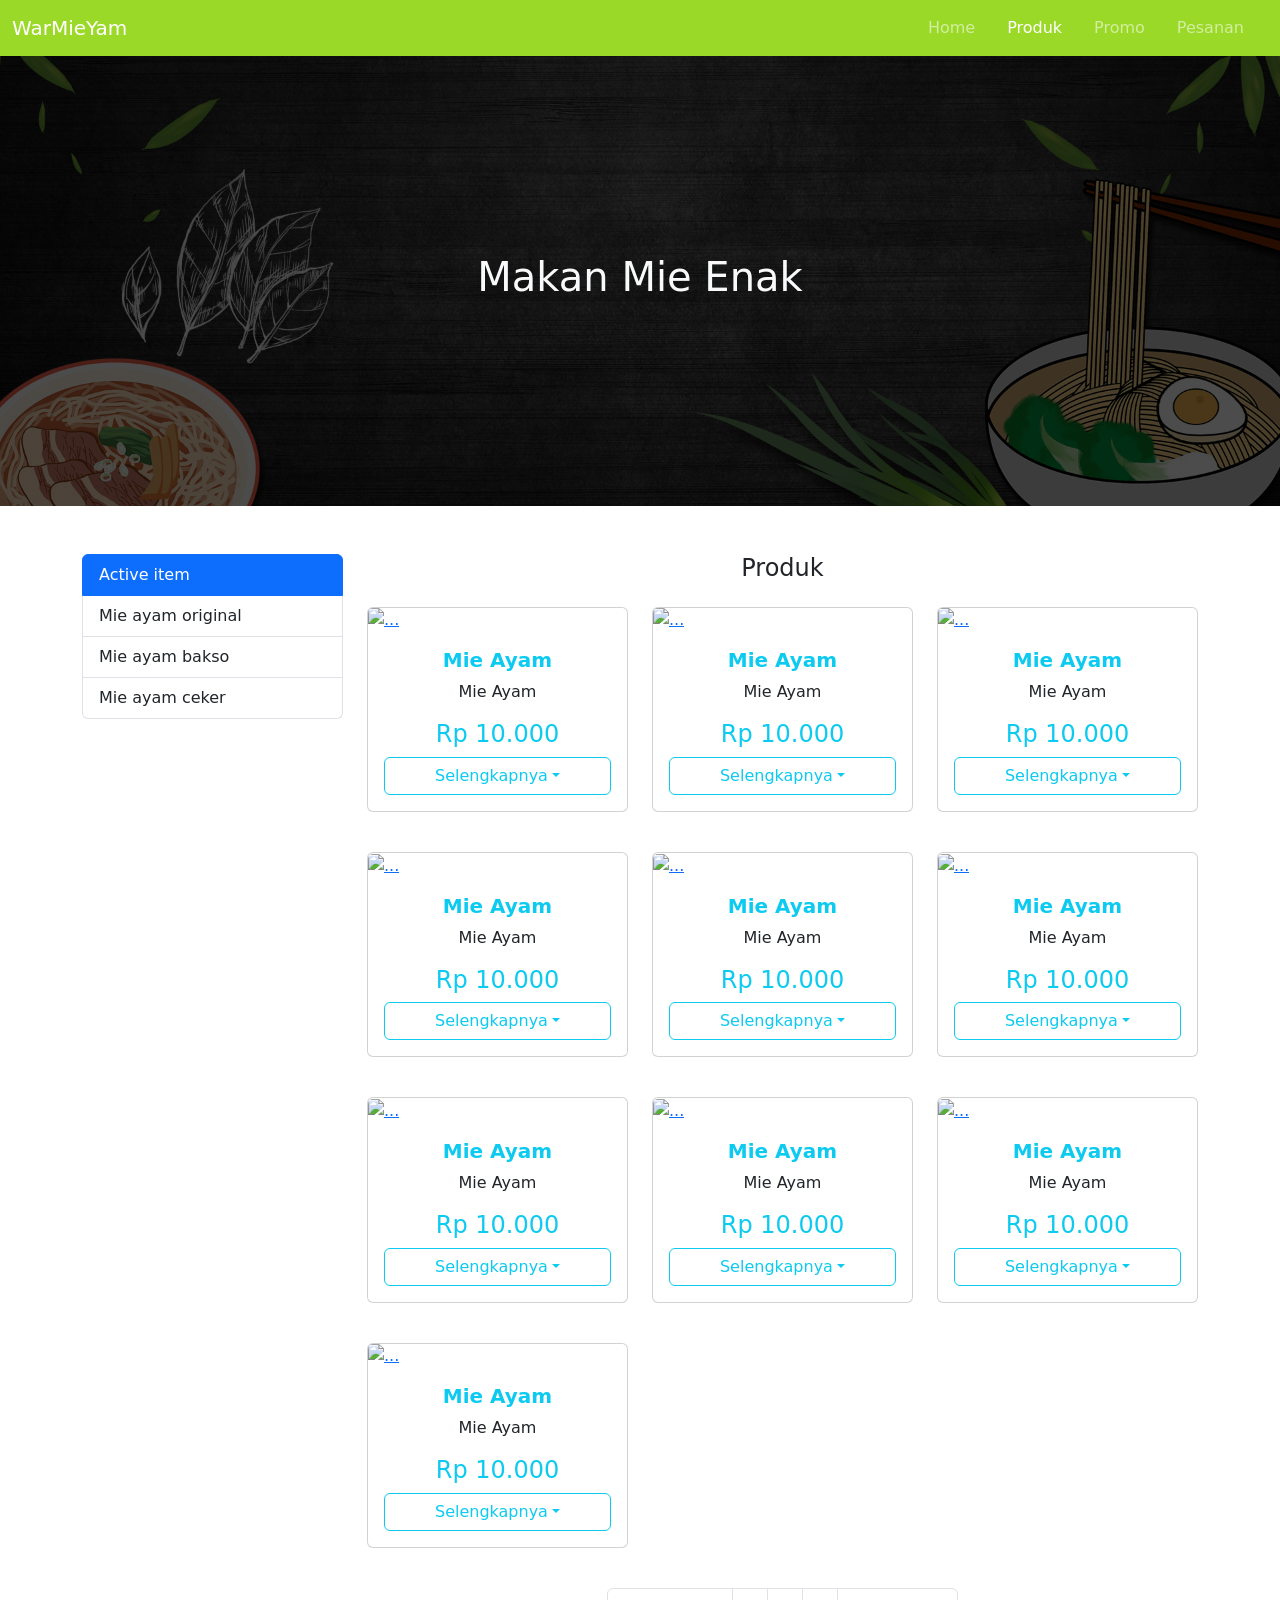
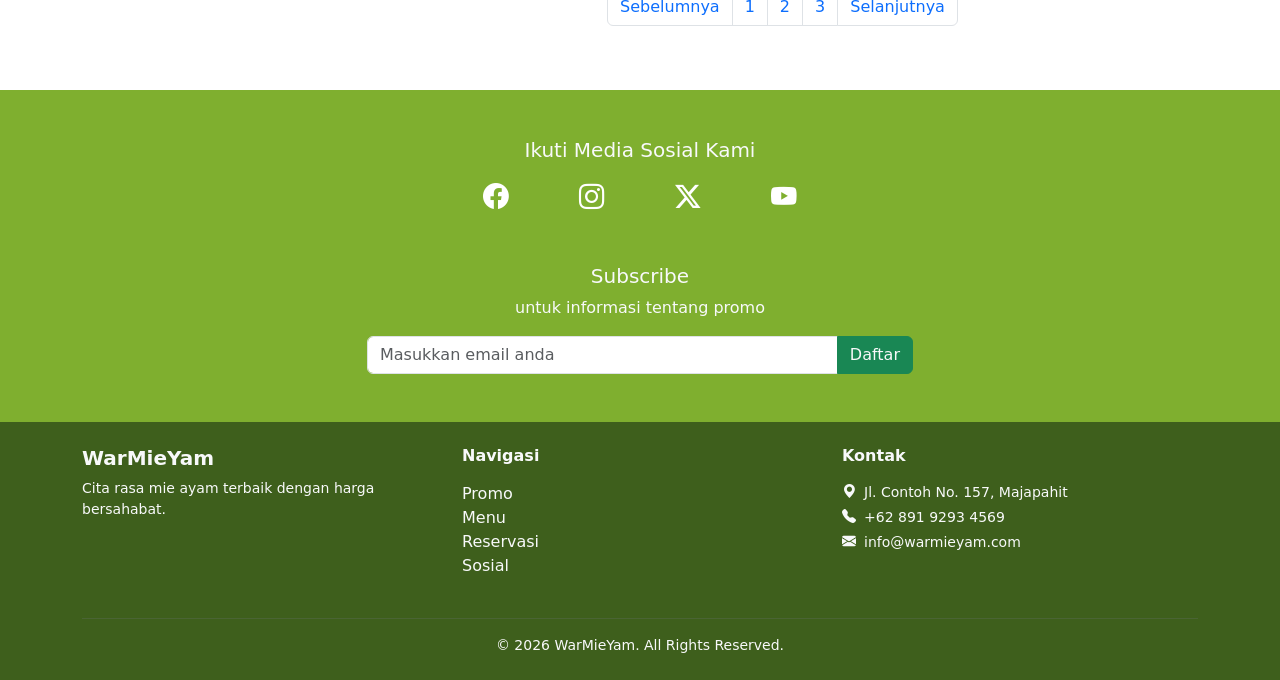
==== commit 7e386603: "Add files via upload" ====
--- a/produk.html
+++ b/produk.html
@@ -9,17 +9,19 @@
     integrity="sha384-sRIl4kxILFvY47J16cr9ZwB07vP4J8+LH7qKQnuqkuIAvNWLzeN8tE5YBujZqJLB" crossorigin="anonymous">
   <link rel="stylesheet" type="text/css" href="bann.css">
   <link rel="stylesheet" href="https://cdn.jsdelivr.net/npm/bootstrap-icons@1.13.1/font/bootstrap-icons.min.css">
+  <link href="https://cdn.jsdelivr.net/npm/lightbox2@2.11.4/dist/css/lightbox.min.css" rel="stylesheet">
+  <script src="https://cdn.jsdelivr.net/npm/lightbox2@2.11.4/dist/js/lightbox-plus-jquery.min.js"></script>
 </head>
 
 <body>
 
 
-<!--Nav Bar-->
+  <!--Nav Bar-->
   <nav class="navbar navbar-expand-lg" style="background-color: hwb(81 16% 15%)
     ;" data-bs-theme="dark">
     <div class="container-fluid">
-      <button class="navbar-toggler" type="button" data-bs-toggle="collapse" data-bs-target="#navbarNavDropdown"
-        aria-controls="navbarNavDropdown" aria-expanded="false" aria-label="Toggle navigation">
+      <button class="navbar-toggler" type="button" data-bs-toggle="collapse" data-bs-target="#navbarNav"
+        aria-controls="navbarNav" aria-expanded="false" aria-label="Toggle navigation">
         <span class="navbar-toggler-icon"></span>
       </button>
       <div class="collapse navbar-collapse" id="navbarNav">
@@ -32,10 +34,10 @@
             <a class="nav-link active" aria-current="page" href="#">Produk</a>
           </li>
           <li class="nav-item me-3">
-            <a class="nav-link" href="#">Promo</a>
+            <a class="nav-link" href="Promo.html">Promo</a>
           </li>
           <li class="nav-item me-3">
-            <a class="nav-link" href="#">Servis</a>
+            <a class="nav-link" href="Pesanan.html">Pesanan</a>
           </li>
         </ul>
       </div>
@@ -61,9 +63,9 @@
         <div class="col-md-4 col-lg-3 mb-5">
           <ul class="list-group">
             <li class="list-group-item active">Active item</li>
-            <li class="list-group-item">Mie</li>
-            <li class="list-group-item">Mie</li>
-            <li class="list-group-item">Mie</li>
+            <li class="list-group-item">Mie ayam original</li>
+            <li class="list-group-item">Mie ayam bakso</li>
+            <li class="list-group-item">Mie ayam ceker</li>
           </ul>
         </div>
         <!--Kategori-->
@@ -78,256 +80,295 @@
               <div class="card">
                 <a href="https://o-cdf.oramiland.com/unsafe/cnc-magazine.oramiland.com/parenting/original_images/resep_mie_ayam_rumahan_praktis_dan_enak_2.jpg"
                   data-lightbox="Mie Ayam" data-title="Mie Ayam">
-                  <img src="https://o-cdf.oramiland.com/unsafe/cnc-magazine.oramiland.com/parenting/original_images/resep_mie_ayam_rumahan_praktis_dan_enak_2.jpg" class="card-img-top"
-                    alt="...">
-                </a>
-                <div class="card-body">
-                  <h5 class="card-title text-center text-info"><strong>Mie Ayam</strong></h5>
-                  <p class="card-text text-center">Mie Ayam</p>
-                  <h4 class="text-center text-info">Rp 10.000</h4>
-
-                  <div class="dropdown text-center">
-                    <button class="btn btn-outline-info dropdown-toggle w-100" type="button" data-bs-toggle="dropdown"
-                      aria-expanded="false">
-                      Selengkapnya</button>
-                    <ul class="dropdown-menu">
-                      <li>
-                        <a class="dropdown-item" href="#detail.html">Lihat</a>
-                      </li>
-                      <li>
-                        <a class="dropdown-item" href="#">Beli</a>
-                      </li>
-                    </ul>
-                  </div>
-                </div>
-              </div>
-            </div>
-
-            <div class="col-sm-6 col-lg-4 mb-3">
-              <div class="card">
-                <a href="https://o-cdf.oramiland.com/unsafe/cnc-magazine.oramiland.com/parenting/original_images/resep_mie_ayam_rumahan_praktis_dan_enak_2.jpg"
-                  data-lightbox="Mie Ayam" data-title="Mie Ayam">
-                  <img src="https://o-cdf.oramiland.com/unsafe/cnc-magazine.oramiland.com/parenting/original_images/resep_mie_ayam_rumahan_praktis_dan_enak_2.jpg" class="card-img-top"
-                    alt="...">
-                </a>
-                <div class="card-body">
-                  <h5 class="card-title text-center text-info"><strong>Mie Ayam</strong></h5>
-                  <p class="card-text text-center">Mie Ayam</p>
-                  <h4 class="text-center text-info">Rp 10.000</h4>
-
-                  <div class="dropdown text-center">
-                    <button class="btn btn-outline-info dropdown-toggle w-100" type="button" data-bs-toggle="dropdown"
-                      aria-expanded="false">
-                      Selengkapnya</button>
-                    <ul class="dropdown-menu">
-                      <li>
-                        <a class="dropdown-item" href="#detail.html">Lihat</a>
-                      </li>
-                      <li>
-                        <a class="dropdown-item" href="#">Beli</a>
-                      </li>
-                    </ul>
-                  </div>
-                </div>
-              </div>
-            </div>
-
-            <div class="col-sm-6 col-lg-4 mb-3">
-              <div class="card">
-                <a href="https://o-cdf.oramiland.com/unsafe/cnc-magazine.oramiland.com/parenting/original_images/resep_mie_ayam_rumahan_praktis_dan_enak_2.jpg"
-                  data-lightbox="Mie Ayam" data-title="Mie Ayam">
-                  <img src="https://o-cdf.oramiland.com/unsafe/cnc-magazine.oramiland.com/parenting/original_images/resep_mie_ayam_rumahan_praktis_dan_enak_2.jpg" class="card-img-top"
-                    alt="...">
-                </a>
-                <div class="card-body">
-                  <h5 class="card-title text-center text-info"><strong>Mie Ayam</strong></h5>
-                  <p class="card-text text-center">Mie Ayam</p>
-                  <h4 class="text-center text-info">Rp 10.000</h4>
-
-                  <div class="dropdown text-center">
-                    <button class="btn btn-outline-info dropdown-toggle w-100" type="button" data-bs-toggle="dropdown"
-                      aria-expanded="false">
-                      Selengkapnya</button>
-                    <ul class="dropdown-menu">
-                      <li>
-                        <a class="dropdown-item" href="#detail.html">Lihat</a>
-                      </li>
-                      <li>
-                        <a class="dropdown-item" href="#">Beli</a>
-                      </li>
-                    </ul>
-                  </div>
-                </div>
-              </div>
-            </div>
-
-            <div class="col-sm-6 col-lg-4 mb-3">
-              <div class="card">
-                <a href="https://o-cdf.oramiland.com/unsafe/cnc-magazine.oramiland.com/parenting/original_images/resep_mie_ayam_rumahan_praktis_dan_enak_2.jpg"
-                  data-lightbox="Mie Ayam" data-title="Mie Ayam">
-                  <img src="https://o-cdf.oramiland.com/unsafe/cnc-magazine.oramiland.com/parenting/original_images/resep_mie_ayam_rumahan_praktis_dan_enak_2.jpg" class="card-img-top"
-                    alt="...">
-                </a>
-                <div class="card-body">
-                  <h5 class="card-title text-center text-info"><strong>Mie Ayam</strong></h5>
-                  <p class="card-text text-center">Mie Ayam</p>
-                  <h4 class="text-center text-info">Rp 10.000</h4>
-
-                  <div class="dropdown text-center">
-                    <button class="btn btn-outline-info dropdown-toggle w-100" type="button" data-bs-toggle="dropdown"
-                      aria-expanded="false">
-                      Selengkapnya</button>
-                    <ul class="dropdown-menu">
-                      <li>
-                        <a class="dropdown-item" href="#detail.html">Lihat</a>
-                      </li>
-                      <li>
-                        <a class="dropdown-item" href="#">Beli</a>
-                      </li>
-                    </ul>
-                  </div>
-                </div>
-              </div>
-            </div>
-
-            <div class="col-sm-6 col-lg-4 mb-3">
-              <div class="card">
-                <a href="https://o-cdf.oramiland.com/unsafe/cnc-magazine.oramiland.com/parenting/original_images/resep_mie_ayam_rumahan_praktis_dan_enak_2.jpg"
-                  data-lightbox="Mie Ayam" data-title="Mie Ayam">
-                  <img src="https://o-cdf.oramiland.com/unsafe/cnc-magazine.oramiland.com/parenting/original_images/resep_mie_ayam_rumahan_praktis_dan_enak_2.jpg" class="card-img-top"
-                    alt="...">
-                </a>
-                <div class="card-body">
-                  <h5 class="card-title text-center text-info"><strong>Mie Ayam</strong></h5>
-                  <p class="card-text text-center">Mie Ayam</p>
-                  <h4 class="text-center text-info">Rp 10.000</h4>
-
-                  <div class="dropdown text-center">
-                    <button class="btn btn-outline-info dropdown-toggle w-100" type="button" data-bs-toggle="dropdown"
-                      aria-expanded="false">
-                      Selengkapnya</button>
-                    <ul class="dropdown-menu">
-                      <li>
-                        <a class="dropdown-item" href="#detail.html">Lihat</a>
-                      </li>
-                      <li>
-                        <a class="dropdown-item" href="#">Beli</a>
-                      </li>
-                    </ul>
-                  </div>
-                </div>
-              </div>
-            </div>
-
-            <div class="col-sm-6 col-lg-4 mb-3">
-              <div class="card">
-                <a href="https://o-cdf.oramiland.com/unsafe/cnc-magazine.oramiland.com/parenting/original_images/resep_mie_ayam_rumahan_praktis_dan_enak_2.jpg"
-                  data-lightbox="Mie Ayam" data-title="Mie Ayam">
-                  <img src="https://o-cdf.oramiland.com/unsafe/cnc-magazine.oramiland.com/parenting/original_images/resep_mie_ayam_rumahan_praktis_dan_enak_2.jpg" class="card-img-top"
-                    alt="...">
-                </a>
-                <div class="card-body">
-                  <h5 class="card-title text-center text-info"><strong>Mie Ayam</strong></h5>
-                  <p class="card-text text-center">Mie Ayam</p>
-                  <h4 class="text-center text-info">Rp 10.000</h4>
-
-                  <div class="dropdown text-center">
-                    <button class="btn btn-outline-info dropdown-toggle w-100" type="button" data-bs-toggle="dropdown"
-                      aria-expanded="false">
-                      Selengkapnya</button>
-                    <ul class="dropdown-menu">
-                      <li>
-                        <a class="dropdown-item" href="#detail.html">Lihat</a>
-                      </li>
-                      <li>
-                        <a class="dropdown-item" href="#">Beli</a>
-                      </li>
-                    </ul>
-                  </div>
-                </div>
-              </div>
-            </div>
-
-            <div class="col-sm-6 col-lg-4 mb-3">
-              <div class="card">
-                <a href="https://o-cdf.oramiland.com/unsafe/cnc-magazine.oramiland.com/parenting/original_images/resep_mie_ayam_rumahan_praktis_dan_enak_2.jpg"
-                  data-lightbox="Mie Ayam" data-title="Mie Ayam">
-                  <img src="https://o-cdf.oramiland.com/unsafe/cnc-magazine.oramiland.com/parenting/original_images/resep_mie_ayam_rumahan_praktis_dan_enak_2.jpg" class="card-img-top"
-                    alt="...">
-                </a>
-                <div class="card-body">
-                  <h5 class="card-title text-center text-info"><strong>Mie Ayam</strong></h5>
-                  <p class="card-text text-center">Mie Ayam</p>
-                  <h4 class="text-center text-info">Rp 10.000</h4>
-
-                  <div class="dropdown text-center">
-                    <button class="btn btn-outline-info dropdown-toggle w-100" type="button" data-bs-toggle="dropdown"
-                      aria-expanded="false">
-                      Selengkapnya</button>
-                    <ul class="dropdown-menu">
-                      <li>
-                        <a class="dropdown-item" href="#detail.html">Lihat</a>
-                      </li>
-                      <li>
-                        <a class="dropdown-item" href="#">Beli</a>
-                      </li>
-                    </ul>
-                  </div>
-                </div>
-              </div>
-            </div>
-
-            <div class="col-sm-6 col-lg-4 mb-3">
-              <div class="card">
-                <a href="https://o-cdf.oramiland.com/unsafe/cnc-magazine.oramiland.com/parenting/original_images/resep_mie_ayam_rumahan_praktis_dan_enak_2.jpg"
-                  data-lightbox="Mie Ayam" data-title="Mie Ayam">
-                  <img src="https://o-cdf.oramiland.com/unsafe/cnc-magazine.oramiland.com/parenting/original_images/resep_mie_ayam_rumahan_praktis_dan_enak_2.jpg" class="card-img-top"
-                    alt="...">
-                </a>
-                <div class="card-body">
-                  <h5 class="card-title text-center text-info"><strong>Mie Ayam</strong></h5>
-                  <p class="card-text text-center">Mie Ayam</p>
-                  <h4 class="text-center text-info">Rp 10.000</h4>
-
-                  <div class="dropdown text-center">
-                    <button class="btn btn-outline-info dropdown-toggle w-100" type="button" data-bs-toggle="dropdown"
-                      aria-expanded="false">
-                      Selengkapnya</button>
-                    <ul class="dropdown-menu">
-                      <li>
-                        <a class="dropdown-item" href="#detail.html">Lihat</a>
-                      </li>
-                      <li>
-                        <a class="dropdown-item" href="#">Beli</a>
-                      </li>
-                    </ul>
-                  </div>
-                </div>
-              </div>
-            </div>
-
-            <div class="col-sm-6 col-lg-4 mb-3">
-              <div class="card">
-                <a href="https://o-cdf.oramiland.com/unsafe/cnc-magazine.oramiland.com/parenting/original_images/resep_mie_ayam_rumahan_praktis_dan_enak_2.jpg"
-                  data-lightbox="Mie Ayam" data-title="Mie Ayam">
-                  <img src="https://o-cdf.oramiland.com/unsafe/cnc-magazine.oramiland.com/parenting/original_images/resep_mie_ayam_rumahan_praktis_dan_enak_2.jpg" class="card-img-top"
-                    alt="...">
-                </a>
-                <div class="card-body">
-                  <h5 class="card-title text-center text-info"><strong>Mie Ayam</strong></h5>
-                  <p class="card-text text-center">Mie Ayam</p>
-                  <h4 class="text-center text-info">Rp 10.000</h4>
-
-                  <div class="dropdown text-center">
-                    <button class="btn btn-outline-info dropdown-toggle w-100" type="button" data-bs-toggle="dropdown"
-                      aria-expanded="false">
-                      Selengkapnya</button>
-                    <ul class="dropdown-menu">
-                      <li>
-                        <a class="dropdown-item" href="#detail.html">Lihat</a>
-                      </li>
-                      <li>
-                        <a class="dropdown-item" href="#">Beli</a>
+                  <img
+                    src="https://o-cdf.oramiland.com/unsafe/cnc-magazine.oramiland.com/parenting/original_images/resep_mie_ayam_rumahan_praktis_dan_enak_2.jpg"
+                    class="card-img-top" alt="...">
+                </a>
+                <div class="card-body">
+                  <h5 class="card-title text-center text-info"><strong>Mie Ayam</strong></h5>
+                  <p class="card-text text-center">Mie Ayam</p>
+                  <h4 class="text-center text-info">Rp 10.000</h4>
+
+                  <div class="dropdown text-center">
+                    <button class="btn btn-outline-info dropdown-toggle w-100" type="button" data-bs-toggle="dropdown"
+                      aria-expanded="false">
+                      Selengkapnya</button>
+                    <ul class="dropdown-menu">
+                      <li>
+                        <a class="dropdown-item" href="detail.html">Lihat</a>
+                      </li>
+                      <li>
+                        <a class="dropdown-item" href="Pesanan.html">Beli</a>
+                      </li>
+                    </ul>
+                  </div>
+                </div>
+              </div>
+            </div>
+
+            <div class="col-sm-6 col-lg-4 mb-3">
+              <div class="card">
+                <a href="https://o-cdf.oramiland.com/unsafe/cnc-magazine.oramiland.com/parenting/original_images/resep_mie_ayam_rumahan_praktis_dan_enak_2.jpg"
+                  data-lightbox="Mie Ayam" data-title="Mie Ayam">
+                  <img
+                    src="https://o-cdf.oramiland.com/unsafe/cnc-magazine.oramiland.com/parenting/original_images/resep_mie_ayam_rumahan_praktis_dan_enak_2.jpg"
+                    class="card-img-top" alt="...">
+                </a>
+                <div class="card-body">
+                  <h5 class="card-title text-center text-info"><strong>Mie Ayam</strong></h5>
+                  <p class="card-text text-center">Mie Ayam</p>
+                  <h4 class="text-center text-info">Rp 10.000</h4>
+
+                  <div class="dropdown text-center">
+                    <button class="btn btn-outline-info dropdown-toggle w-100" type="button" data-bs-toggle="dropdown"
+                      aria-expanded="false">
+                      Selengkapnya</button>
+                    <ul class="dropdown-menu">
+                      <li>
+                        <a class="dropdown-item" href="detail.html">Lihat</a>
+                      </li>
+                      <li>
+                        <a class="dropdown-item" href="Pesanan.html">Beli</a>
+                      </li>
+                    </ul>
+                  </div>
+                </div>
+              </div>
+            </div>
+
+            <div class="col-sm-6 col-lg-4 mb-3">
+              <div class="card">
+                <a href="https://o-cdf.oramiland.com/unsafe/cnc-magazine.oramiland.com/parenting/original_images/resep_mie_ayam_rumahan_praktis_dan_enak_2.jpg"
+                  data-lightbox="Mie Ayam" data-title="Mie Ayam">
+                  <img
+                    src="https://o-cdf.oramiland.com/unsafe/cnc-magazine.oramiland.com/parenting/original_images/resep_mie_ayam_rumahan_praktis_dan_enak_2.jpg"
+                    class="card-img-top" alt="...">
+                </a>
+                <div class="card-body">
+                  <h5 class="card-title text-center text-info"><strong>Mie Ayam</strong></h5>
+                  <p class="card-text text-center">Mie Ayam</p>
+                  <h4 class="text-center text-info">Rp 10.000</h4>
+
+                  <div class="dropdown text-center">
+                    <button class="btn btn-outline-info dropdown-toggle w-100" type="button" data-bs-toggle="dropdown"
+                      aria-expanded="false">
+                      Selengkapnya</button>
+                    <ul class="dropdown-menu">
+                      <li>
+                        <a class="dropdown-item" href="detail.html">Lihat</a>
+                      </li>
+                      <li>
+                        <a class="dropdown-item" href="Pesanan.html">Beli</a>
+                      </li>
+                    </ul>
+                  </div>
+                </div>
+              </div>
+            </div>
+
+            <div class="col-sm-6 col-lg-4 mb-3">
+              <div class="card">
+                <a href="https://o-cdf.oramiland.com/unsafe/cnc-magazine.oramiland.com/parenting/original_images/resep_mie_ayam_rumahan_praktis_dan_enak_2.jpg"
+                  data-lightbox="Mie Ayam" data-title="Mie Ayam">
+                  <img
+                    src="https://o-cdf.oramiland.com/unsafe/cnc-magazine.oramiland.com/parenting/original_images/resep_mie_ayam_rumahan_praktis_dan_enak_2.jpg"
+                    class="card-img-top" alt="...">
+                </a>
+                <div class="card-body">
+                  <h5 class="card-title text-center text-info"><strong>Mie Ayam</strong></h5>
+                  <p class="card-text text-center">Mie Ayam</p>
+                  <h4 class="text-center text-info">Rp 10.000</h4>
+
+                  <div class="dropdown text-center">
+                    <button class="btn btn-outline-info dropdown-toggle w-100" type="button" data-bs-toggle="dropdown"
+                      aria-expanded="false">
+                      Selengkapnya</button>
+                    <ul class="dropdown-menu">
+                      <li>
+                        <a class="dropdown-item" href="detail.html">Lihat</a>
+                      </li>
+                      <li>
+                        <a class="dropdown-item" href="Pesanan.html">Beli</a>
+                      </li>
+                    </ul>
+                  </div>
+                </div>
+              </div>
+            </div>
+
+            <div class="col-sm-6 col-lg-4 mb-3">
+              <div class="card">
+                <a href="https://o-cdf.oramiland.com/unsafe/cnc-magazine.oramiland.com/parenting/original_images/resep_mie_ayam_rumahan_praktis_dan_enak_2.jpg"
+                  data-lightbox="Mie Ayam" data-title="Mie Ayam">
+                  <img
+                    src="https://o-cdf.oramiland.com/unsafe/cnc-magazine.oramiland.com/parenting/original_images/resep_mie_ayam_rumahan_praktis_dan_enak_2.jpg"
+                    class="card-img-top" alt="...">
+                </a>
+                <div class="card-body">
+                  <h5 class="card-title text-center text-info"><strong>Mie Ayam</strong></h5>
+                  <p class="card-text text-center">Mie Ayam</p>
+                  <h4 class="text-center text-info">Rp 10.000</h4>
+
+                  <div class="dropdown text-center">
+                    <button class="btn btn-outline-info dropdown-toggle w-100" type="button" data-bs-toggle="dropdown"
+                      aria-expanded="false">
+                      Selengkapnya</button>
+                    <ul class="dropdown-menu">
+                      <li>
+                        <a class="dropdown-item" href="detail.html">Lihat</a>
+                      </li>
+                      <li>
+                        <a class="dropdown-item" href="Pesanan.html">Beli</a>
+                      </li>
+                    </ul>
+                  </div>
+                </div>
+              </div>
+            </div>
+
+            <div class="col-sm-6 col-lg-4 mb-3">
+              <div class="card">
+                <a href="https://o-cdf.oramiland.com/unsafe/cnc-magazine.oramiland.com/parenting/original_images/resep_mie_ayam_rumahan_praktis_dan_enak_2.jpg"
+                  data-lightbox="Mie Ayam" data-title="Mie Ayam">
+                  <img
+                    src="https://o-cdf.oramiland.com/unsafe/cnc-magazine.oramiland.com/parenting/original_images/resep_mie_ayam_rumahan_praktis_dan_enak_2.jpg"
+                    class="card-img-top" alt="...">
+                </a>
+                <div class="card-body">
+                  <h5 class="card-title text-center text-info"><strong>Mie Ayam</strong></h5>
+                  <p class="card-text text-center">Mie Ayam</p>
+                  <h4 class="text-center text-info">Rp 10.000</h4>
+
+                  <div class="dropdown text-center">
+                    <button class="btn btn-outline-info dropdown-toggle w-100" type="button" data-bs-toggle="dropdown"
+                      aria-expanded="false">
+                      Selengkapnya</button>
+                    <ul class="dropdown-menu">
+                      <li>
+                        <a class="dropdown-item" href="detail.html">Lihat</a>
+                      </li>
+                      <li>
+                        <a class="dropdown-item" href="Pesanan.html">Beli</a>
+                      </li>
+                    </ul>
+                  </div>
+                </div>
+              </div>
+            </div>
+
+            <div class="col-sm-6 col-lg-4 mb-3">
+              <div class="card">
+                <a href="https://o-cdf.oramiland.com/unsafe/cnc-magazine.oramiland.com/parenting/original_images/resep_mie_ayam_rumahan_praktis_dan_enak_2.jpg"
+                  data-lightbox="Mie Ayam" data-title="Mie Ayam">
+                  <img
+                    src="https://o-cdf.oramiland.com/unsafe/cnc-magazine.oramiland.com/parenting/original_images/resep_mie_ayam_rumahan_praktis_dan_enak_2.jpg"
+                    class="card-img-top" alt="...">
+                </a>
+                <div class="card-body">
+                  <h5 class="card-title text-center text-info"><strong>Mie Ayam</strong></h5>
+                  <p class="card-text text-center">Mie Ayam</p>
+                  <h4 class="text-center text-info">Rp 10.000</h4>
+
+                  <div class="dropdown text-center">
+                    <button class="btn btn-outline-info dropdown-toggle w-100" type="button" data-bs-toggle="dropdown"
+                      aria-expanded="false">
+                      Selengkapnya</button>
+                    <ul class="dropdown-menu">
+                      <li>
+                        <a class="dropdown-item" href="detail.html">Lihat</a>
+                      </li>
+                      <li>
+                        <a class="dropdown-item" href="Pesanan.html">Beli</a>
+                      </li>
+                    </ul>
+                  </div>
+                </div>
+              </div>
+            </div>
+
+            <div class="col-sm-6 col-lg-4 mb-3">
+              <div class="card">
+                <a href="https://o-cdf.oramiland.com/unsafe/cnc-magazine.oramiland.com/parenting/original_images/resep_mie_ayam_rumahan_praktis_dan_enak_2.jpg"
+                  data-lightbox="Mie Ayam" data-title="Mie Ayam">
+                  <img
+                    src="https://o-cdf.oramiland.com/unsafe/cnc-magazine.oramiland.com/parenting/original_images/resep_mie_ayam_rumahan_praktis_dan_enak_2.jpg"
+                    class="card-img-top" alt="...">
+                </a>
+                <div class="card-body">
+                  <h5 class="card-title text-center text-info"><strong>Mie Ayam</strong></h5>
+                  <p class="card-text text-center">Mie Ayam</p>
+                  <h4 class="text-center text-info">Rp 10.000</h4>
+
+                  <div class="dropdown text-center">
+                    <button class="btn btn-outline-info dropdown-toggle w-100" type="button" data-bs-toggle="dropdown"
+                      aria-expanded="false">
+                      Selengkapnya</button>
+                    <ul class="dropdown-menu">
+                      <li>
+                        <a class="dropdown-item" href="detail.html">Lihat</a>
+                      </li>
+                      <li>
+                        <a class="dropdown-item" href="Pesanan.html">Beli</a>
+                      </li>
+                    </ul>
+                  </div>
+                </div>
+              </div>
+            </div>
+
+            <div class="col-sm-6 col-lg-4 mb-3">
+              <div class="card">
+                <a href="https://o-cdf.oramiland.com/unsafe/cnc-magazine.oramiland.com/parenting/original_images/resep_mie_ayam_rumahan_praktis_dan_enak_2.jpg"
+                  data-lightbox="Mie Ayam" data-title="Mie Ayam">
+                  <img
+                    src="https://o-cdf.oramiland.com/unsafe/cnc-magazine.oramiland.com/parenting/original_images/resep_mie_ayam_rumahan_praktis_dan_enak_2.jpg"
+                    class="card-img-top" alt="...">
+                </a>
+                <div class="card-body">
+                  <h5 class="card-title text-center text-info"><strong>Mie Ayam</strong></h5>
+                  <p class="card-text text-center">Mie Ayam</p>
+                  <h4 class="text-center text-info">Rp 10.000</h4>
+
+                  <div class="dropdown text-center">
+                    <button class="btn btn-outline-info dropdown-toggle w-100" type="button" data-bs-toggle="dropdown"
+                      aria-expanded="false">
+                      Selengkapnya</button>
+                    <ul class="dropdown-menu">
+                      <li>
+                        <a class="dropdown-item" href="detail.html">Lihat</a>
+                      </li>
+                      <li>
+                        <a class="dropdown-item" href="Pesanan.html">Beli</a>
+                      </li>
+                    </ul>
+                  </div>
+                </div>
+              </div>
+            </div>
+
+            <div class="col-sm-6 col-lg-4 mb-3">
+              <div class="card">
+                <a href="https://o-cdf.oramiland.com/unsafe/cnc-magazine.oramiland.com/parenting/original_images/resep_mie_ayam_rumahan_praktis_dan_enak_2.jpg"
+                  data-lightbox="Mie Ayam" data-title="Mie Ayam">
+                  <img
+                    src="https://o-cdf.oramiland.com/unsafe/cnc-magazine.oramiland.com/parenting/original_images/resep_mie_ayam_rumahan_praktis_dan_enak_2.jpg"
+                    class="card-img-top" alt="...">
+                </a>
+                <div class="card-body">
+                  <h5 class="card-title text-center text-info"><strong>Mie Ayam</strong></h5>
+                  <p class="card-text text-center">Mie Ayam</p>
+                  <h4 class="text-center text-info">Rp 10.000</h4>
+
+                  <div class="dropdown text-center">
+                    <button class="btn btn-outline-info dropdown-toggle w-100" type="button" data-bs-toggle="dropdown"
+                      aria-expanded="false">
+                      Selengkapnya</button>
+                    <ul class="dropdown-menu">
+                      <li>
+                        <a class="dropdown-item" href="detail.html">Lihat</a>
+                      </li>
+                      <li>
+                        <a class="dropdown-item" href="Pesanan.html">Beli</a>
                       </li>
                     </ul>
                   </div>
@@ -382,7 +423,7 @@
         </a>
       </div>
 
-      <h5 class="text-center text-light">Subcribe</h5>
+      <h5 class="text-center text-light">Subscribe</h5>
       <p class="text-center text-light mb-3">untuk informasi tentang promo</p>
 
       <div class="row justify-content-center">
@@ -442,5 +483,4 @@
     crossorigin="anonymous"></script>
 </body>
 
-</html>
-
+</html>
